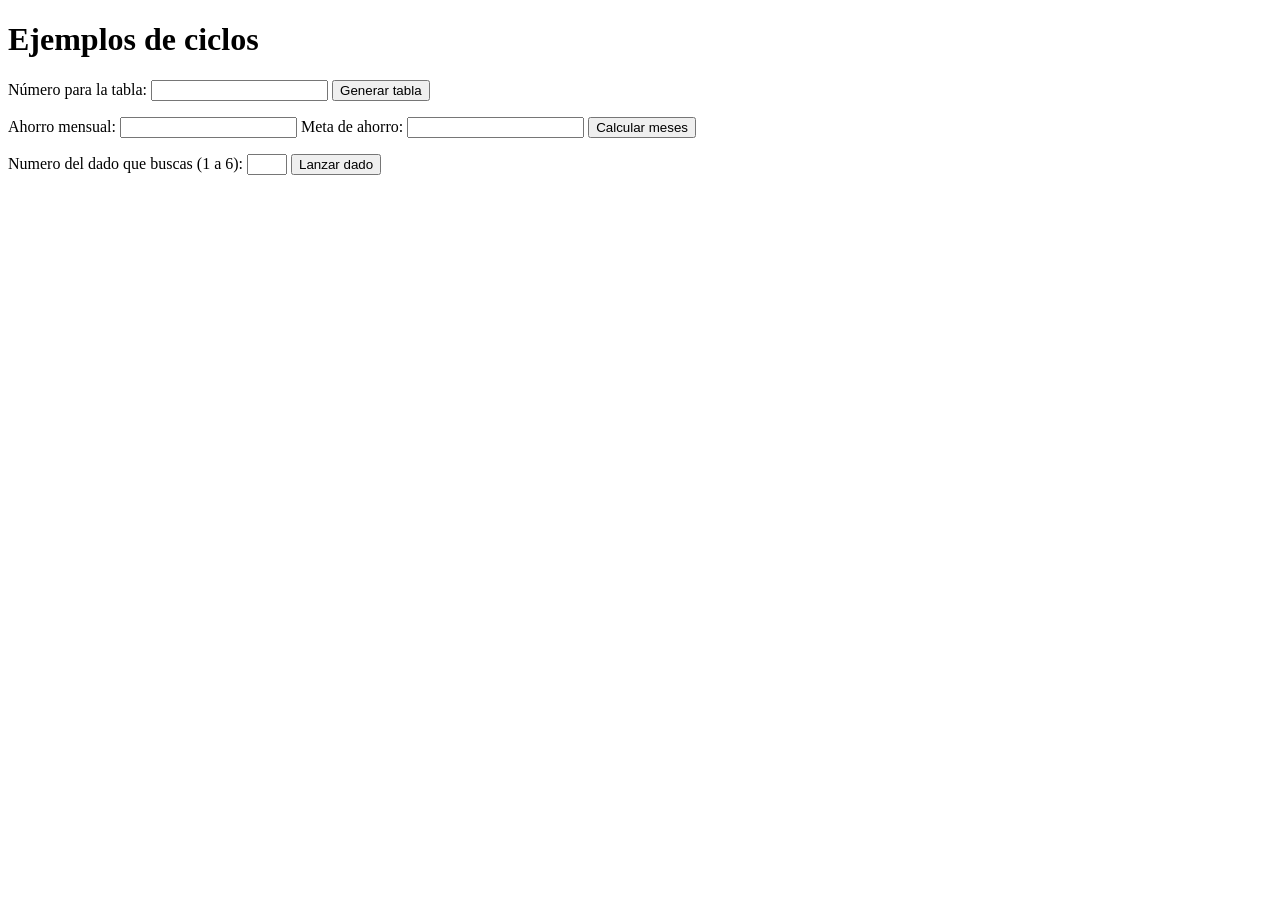
==== ejemplos.html @ df28bc35 "first commit" ====
<!DOCTYPE html>
<html lang="es">
<head>
  <meta charset="UTF-8">
  <title>Ejemplos de ciclos</title>
</head>
<body>
  <h1>Ejemplos de ciclos</h1>

  <form id="formTabla">
    <label for="numeroTabla">Número para la tabla:</label>
    <input type="number" id="numeroTabla" step="1" required>
    <button type="submit">Generar tabla</button>
  </form>
  <ul id="listaTabla"></ul>

  <form id="formAhorro">
    <label for="ahorroMensual">Ahorro mensual:</label>
    <input type="number" id="ahorroMensual" step="any" required>
    <label for="meta">Meta de ahorro:</label>
    <input type="number" id="meta" step="any" required>
    <button type="submit">Calcular meses</button>
  </form>
  <p id="resultadoAhorro"></p>

  <form id="formDado">
    <label for="objetivo">Numero del dado que buscas (1 a 6):</label>
    <input type="number" id="objetivo" min="1" max="6" required>
    <button type="submit">Lanzar dado</button>
  </form>
  <p id="resultadoDado"></p>
  <ul id="listaDado"></ul>

  <script src="js/ejemplo-for.js"></script>
  <script src="js/ejemplo-while.js"></script>
  <script src="js/ejemplo-do-while.js"></script>
</body>
</html>
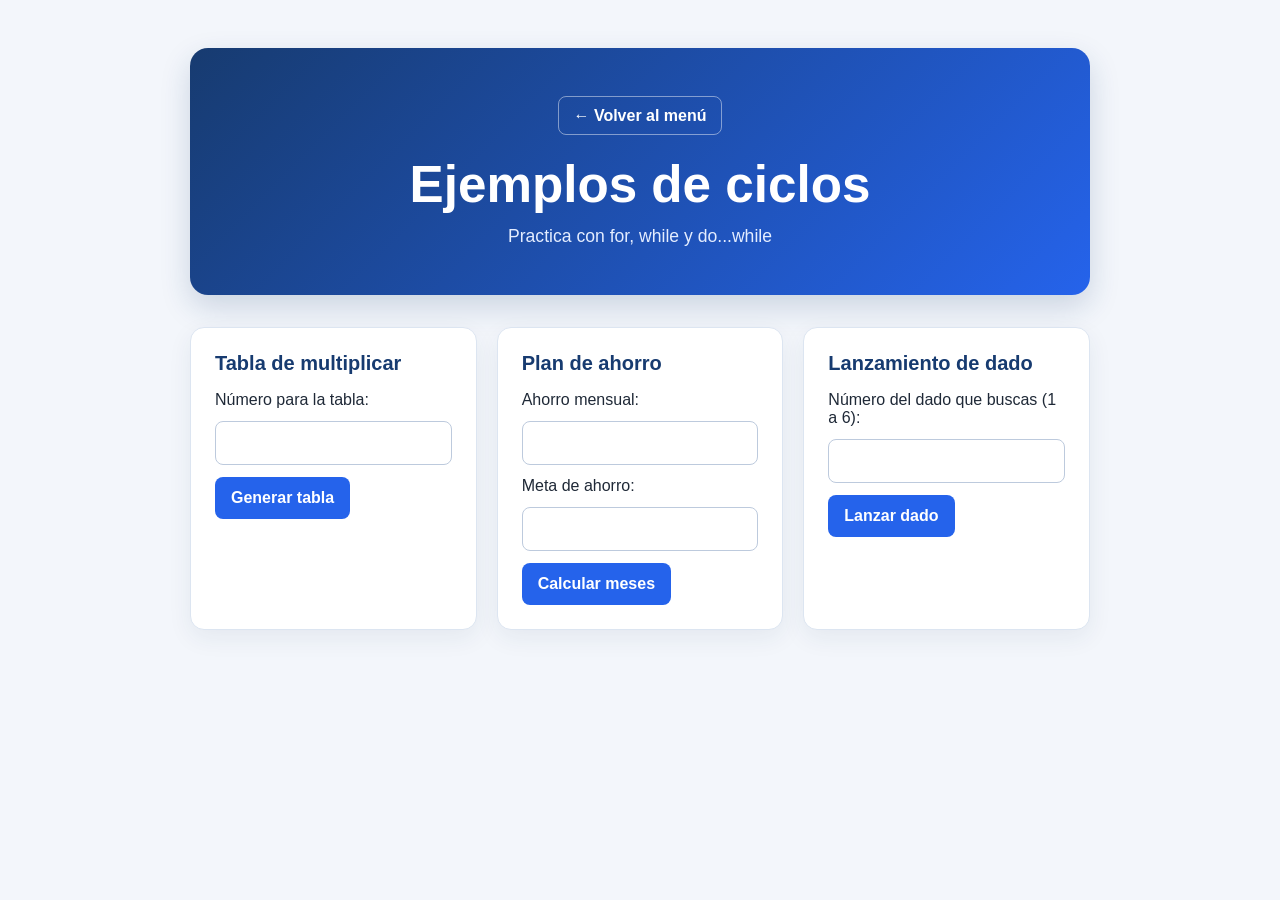
==== commit 697d5879: "css" ====
--- a/ejemplos.html
+++ b/ejemplos.html
@@ -2,34 +2,51 @@
 <html lang="es">
 <head>
   <meta charset="UTF-8">
+  <meta name="viewport" content="width=device-width, initial-scale=1.0">
   <title>Ejemplos de ciclos</title>
+  <link rel="stylesheet" href="index.css">
 </head>
 <body>
-  <h1>Ejemplos de ciclos</h1>
+  <header>
+    <a href="index.html">← Volver al menú</a>
+    <h1>Ejemplos de ciclos</h1>
+    <p>Practica con for, while y do...while</p>
+  </header>
 
-  <form id="formTabla">
-    <label for="numeroTabla">Número para la tabla:</label>
-    <input type="number" id="numeroTabla" step="1" required>
-    <button type="submit">Generar tabla</button>
-  </form>
-  <ul id="listaTabla"></ul>
+  <main>
+    <section class="controles">
+      <h2>Tabla de multiplicar</h2>
+      <form id="formTabla">
+        <label for="numeroTabla">Número para la tabla:</label>
+        <input type="number" id="numeroTabla" step="1" required>
+        <button type="submit">Generar tabla</button>
+      </form>
+      <ul id="listaTabla"></ul>
+    </section>
 
-  <form id="formAhorro">
-    <label for="ahorroMensual">Ahorro mensual:</label>
-    <input type="number" id="ahorroMensual" step="any" required>
-    <label for="meta">Meta de ahorro:</label>
-    <input type="number" id="meta" step="any" required>
-    <button type="submit">Calcular meses</button>
-  </form>
-  <p id="resultadoAhorro"></p>
+    <section class="controles">
+      <h2>Plan de ahorro</h2>
+      <form id="formAhorro">
+        <label for="ahorroMensual">Ahorro mensual:</label>
+        <input type="number" id="ahorroMensual" step="any" required>
+        <label for="meta">Meta de ahorro:</label>
+        <input type="number" id="meta" step="any" required>
+        <button type="submit">Calcular meses</button>
+      </form>
+      <p id="resultadoAhorro"></p>
+    </section>
 
-  <form id="formDado">
-    <label for="objetivo">Numero del dado que buscas (1 a 6):</label>
-    <input type="number" id="objetivo" min="1" max="6" required>
-    <button type="submit">Lanzar dado</button>
-  </form>
-  <p id="resultadoDado"></p>
-  <ul id="listaDado"></ul>
+    <section class="controles">
+      <h2>Lanzamiento de dado</h2>
+      <form id="formDado">
+        <label for="objetivo">Número del dado que buscas (1 a 6):</label>
+        <input type="number" id="objetivo" min="1" max="6" required>
+        <button type="submit">Lanzar dado</button>
+      </form>
+      <p id="resultadoDado"></p>
+      <ul id="listaDado"></ul>
+    </section>
+  </main>
 
   <script src="js/ejemplo-for.js"></script>
   <script src="js/ejemplo-while.js"></script>
--- a/index.css
+++ b/index.css
@@ -0,0 +1,185 @@
+:root {
+  color-scheme: light;
+  font-family: "Segoe UI", Arial, sans-serif;
+  color: #1f2937;
+  background: #f3f6fb;
+}
+
+* {
+  box-sizing: border-box;
+}
+
+body {
+  width: min(100% - 2rem, 900px);
+  margin: 0 auto;
+  padding: 3rem 0;
+}
+
+header {
+  margin-bottom: 2rem;
+  padding: clamp(1.5rem, 5vw, 3rem);
+  border-radius: 18px;
+  background: linear-gradient(135deg, #173b70, #2563eb);
+  color: #fff;
+  text-align: center;
+  box-shadow: 0 12px 30px rgb(23 59 112 / 18%);
+}
+
+header h1 {
+  margin: 0;
+  font-size: clamp(2rem, 6vw, 3.2rem);
+}
+
+header p {
+  margin: 0.75rem 0 0;
+  color: #e4edff;
+  font-size: 1.1rem;
+}
+
+header > a {
+  display: inline-block;
+  margin-bottom: 1.25rem;
+  padding: 0.6rem 0.9rem;
+  border: 1px solid rgb(255 255 255 / 45%);
+  border-radius: 8px;
+  color: #fff;
+  text-decoration: none;
+}
+
+header > a:hover {
+  background: rgb(255 255 255 / 14%);
+  color: #fff;
+}
+
+main {
+  display: grid;
+  grid-template-columns: repeat(auto-fit, minmax(min(100%, 250px), 1fr));
+  gap: 1.25rem;
+}
+
+section {
+  padding: 1.5rem;
+  border: 1px solid #dce5f1;
+  border-radius: 14px;
+  background: #fff;
+  box-shadow: 0 8px 24px rgb(31 55 89 / 7%);
+}
+
+section h2 {
+  margin: 0 0 1rem;
+  color: #173b70;
+  font-size: 1.25rem;
+}
+
+section p {
+  margin: 0;
+  line-height: 1.6;
+}
+
+section ul {
+  display: grid;
+  gap: 0.65rem;
+  margin: 0;
+  padding: 0;
+  list-style: none;
+}
+
+section li {
+  line-height: 1.5;
+}
+
+#enunciado {
+  grid-column: 1 / -1;
+}
+
+#enunciado ul {
+  display: block;
+  margin-top: 1rem;
+  padding-left: 1.5rem;
+  list-style: disc;
+}
+
+#enunciado li + li {
+  margin-top: 0.5rem;
+}
+
+#controles form,
+.controles form {
+  display: grid;
+  gap: 0.75rem;
+}
+
+#controles input,
+#controles textarea,
+.controles input,
+.controles textarea {
+  width: 100%;
+  padding: 0.75rem;
+  border: 1px solid #bdcadd;
+  border-radius: 8px;
+  color: inherit;
+  font: inherit;
+}
+
+#controles input:focus-visible,
+#controles textarea:focus-visible,
+.controles input:focus-visible,
+.controles textarea:focus-visible {
+  border-color: #2563eb;
+  outline: 3px solid rgb(37 99 235 / 18%);
+}
+
+#controles textarea,
+.controles textarea {
+  resize: vertical;
+}
+
+#controles button,
+.controles button {
+  justify-self: start;
+  padding: 0.75rem 1rem;
+  border: 0;
+  border-radius: 8px;
+  background: #2563eb;
+  color: #fff;
+  font: inherit;
+  font-weight: 700;
+  cursor: pointer;
+}
+
+#controles button:hover,
+.controles button:hover {
+  background: #1d4ed8;
+}
+
+#resultado p + p {
+  margin-top: 0.65rem;
+}
+
+a {
+  color: #1d4ed8;
+  font-weight: 600;
+  text-decoration-thickness: 1px;
+  text-underline-offset: 3px;
+}
+
+a:hover {
+  color: #173b70;
+}
+
+a:focus-visible {
+  border-radius: 3px;
+  outline: 3px solid rgb(37 99 235 / 35%);
+  outline-offset: 3px;
+}
+
+@media (max-width: 520px) {
+  body {
+    width: min(100% - 1.25rem, 900px);
+    padding: 1.5rem 0;
+  }
+
+  section {
+    padding: 1.2rem;
+  }
+}
